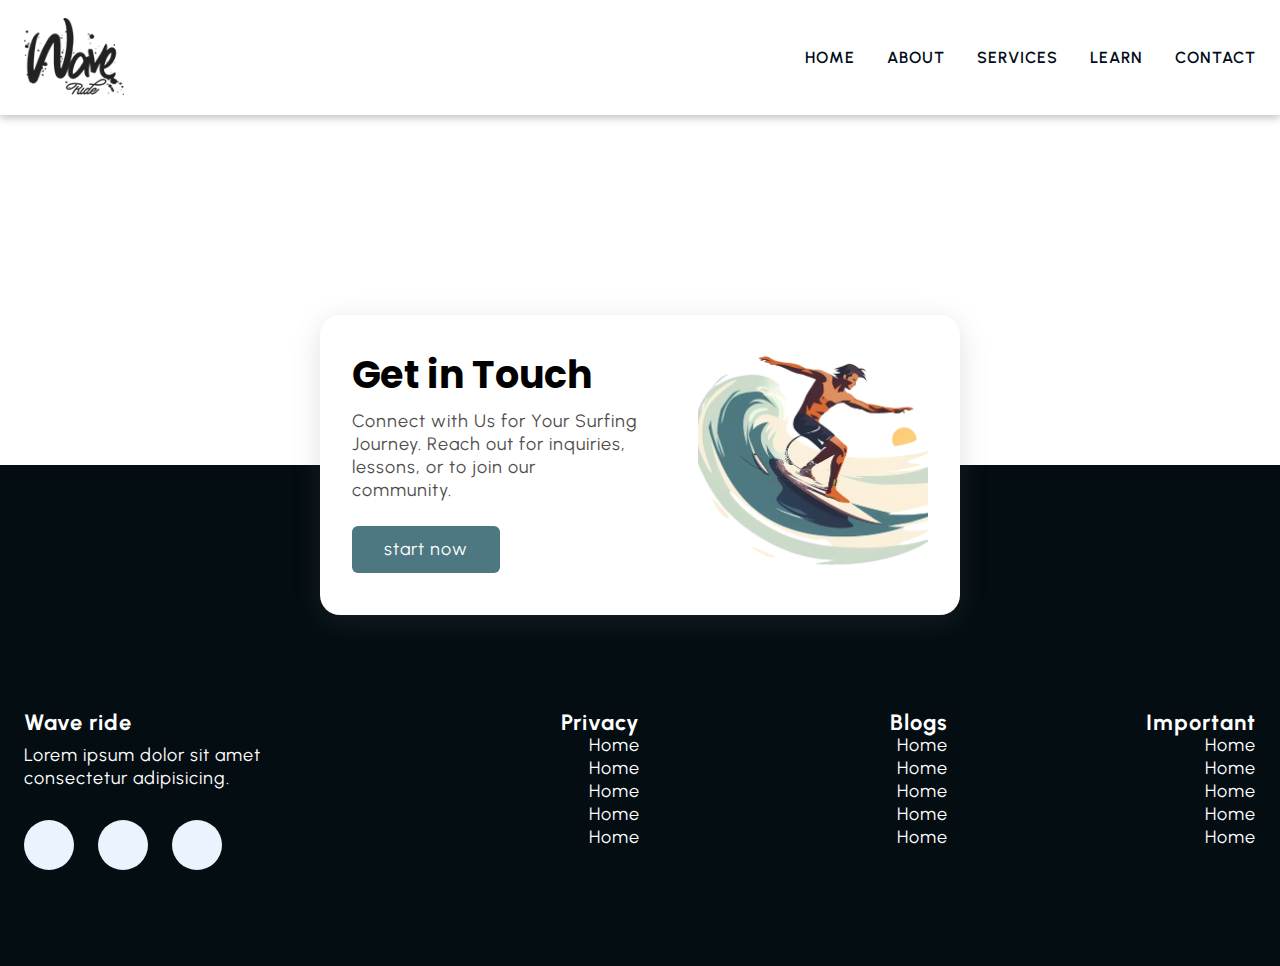
==== Contact.html @ d799d321 "About, services, contact page completed and learn page blog section cards created" ====
<!DOCTYPE html>
<html lang="en">

<head>
    <meta charset="UTF-8">
    <meta name="viewport" content="width=device-width, initial-scale=1.0">
    <title>Wave Ride</title>
    <link rel="stylesheet" href="./Css/style.css">
    <link rel="stylesheet" href="https://cdnjs.cloudflare.com/ajax/libs/font-awesome/6.5.2/css/all.min.css"
        integrity="sha512-SnH5WK+bZxgPHs44uWIX+LLJAJ9/2PkPKZ5QiAj6Ta86w+fsb2TkcmfRyVX3pBnMFcV7oQPJkl9QevSCWr3W6A=="
        crossorigin="anonymous" referrerpolicy="no-referrer" />
</head>

<body>

    <!-- Start section -->

    <header class="section-navbar">
        <div class="container">
            <div class="navbar-brand">
                </a href="index.html">
                <img src="./Images/wave-logo-mobile.png" alt="wave ride logo" width="100px" height="auto">
                </a>
            </div>
            <nav class="navbar">
                <ul>
                    <li class="nav-item"><a href="index.html" class="nav-link"> Home</a></li>
                    <li class="nav-item"><a href="About.html" class="nav-link"> About</a></li>
                    <li class="nav-item"><a href="Services.html" class="nav-link"> Services</a></li>
                    <li class="nav-item"><a href="Learn.html" class="nav-link"> Learn</a></li>
                    <li class="nav-item"><a href="Contact.html" class="nav-link"> Contact</a></li>
                </ul>
            </nav>
        </div>

    </header>

    <!-- ========== End Section ========== -->



    



    <!-- ========== Start contact-home Section ========== -->

    <div class="section-contact-homepage" id="section-contact-homepage">
        <div class="container grid grid-two--cols">
            <div class="contact-content">
                <h2 class="contact-title">Get in Touch
                </h2>
                <p>Connect with Us for Your Surfing Journey. Reach out for inquiries, lessons, or to join our community.
                </p>
                <div class="btn">
                    <a href="#">
                        start now <i class="fa-solid fa-circle-arrow-right"></i>
                    </a>
                </div>
            </div>

            <div class="contact-image"><img src="Images/hero6.png" alt=""></div>
        </div>

    </div>

    <!-- ========== End contact-home Section ========== -->


    <!-- ========== Start footer Section ========== -->

    <footer>


        <div class="container grid grid-four--cols">


            <div class="footer-1--div">
                <div class="logo-brand">
                    <a href="Index.html" class="footer-subheading"> Wave ride </a>
                    <p>Lorem ipsum dolor sit amet consectetur adipisicing.</p>
                </div>

                <div class="social-footer--icons">
                    <a href="#">
                        <i class="fa-brands fa-linkedin-in"></i>
                    </a>

                    <a href="#">
                        <i class="fa-brands fa-x-twitter"></i>
                    </a>

                    <a href="#">
                        <i class="fa-brands fa-github"></i>
                    </a>
                </div>

            </div>


            <div class="footer-2--div">
                <p class="footer-subheading"> Privacy</p>
                <ul>
                    <li><a href="/" class="nav-link"> Home</a></li>
                    <li><a href="/" class="nav-link"> Home</a></li>
                    <li><a href="/" class="nav-link"> Home</a></li>
                    <li><a href="/" class="nav-link"> Home</a></li>
                    <li><a href="/" class="nav-link"> Home</a></li>
                </ul>


            </div>

            <div class="footer-3--div">
                <p class="footer-subheading"> Blogs </p>
                <ul>
                    <li><a href="/" class="nav-link"> Home</a></li>
                    <li><a href="/" class="nav-link"> Home</a></li>
                    <li><a href="/" class="nav-link"> Home</a></li>
                    <li><a href="/" class="nav-link"> Home</a></li>
                    <li><a href="/" class="nav-link"> Home</a></li>
                </ul>


            </div>

            <div class="footer-4--div">
                <p class="footer-subheading"> Important </p>
                <ul>
                    <li><a href="/" class="nav-link"> Home</a></li>
                    <li><a href="/" class="nav-link"> Home</a></li>
                    <li><a href="/" class="nav-link"> Home</a></li>
                    <li><a href="/" class="nav-link"> Home</a></li>
                    <li><a href="/" class="nav-link"> Home</a></li>
                </ul>


            </div>







        </div>



    </footer>

    <!-- ========== End footer Section ========== -->
    
    </body>
    </html>
---- Css/style.css ----
@import url('https://fonts.googleapis.com/css2?family=Nunito:ital,wght@0,200..1000;1,200..1000&family=Urbanist:ital,wght@0,100..900;1,100..900&display=swap');
@import url('https://fonts.googleapis.com/css2?family=Nunito:ital,wght@0,200..1000;1,200..1000&family=Poppins:ital,wght@0,300;0,400;0,500;0,600;0,700;0,800;0,900;1,300;1,400;1,500;1,600;1,700;1,800;1,900&family=Urbanist:ital,wght@0,100..900;1,100..900&display=swap');


/* base rule */

* {
    margin: 0;
    padding: 0;
    box-sizing: border-box;
}

html {
    font-size: 62.5%;
    /* 1rem = 10px */
}

h1,
h2,
h3,
h4,
h5,
h6 {
    font-family: "Poppins", sans-serif;
}


p,
li,
a {

    font-family: "Urbanist", sans-serif;
    font-size: 1.8rem;
    letter-spacing: 0.1rem;
    font-weight: 400;
    color: var(--para-color);
    line-height: 2.3rem;

}

a {
    text-decoration: none;
}

li {
    list-style-type: none;
}




/* theme */
:root {
    --main-color: #55c6ee;
    --supporting-color: #ebf3fe;
    --font-color: #424242;
    /* --bg-color: #ffffff; */
    --bg-color: #f7fcff;
    --heading-color: #000a19;
    --hero-heading-color: #003b99;
    --white-color: #ffffff;
    --para-color: #504e4d;
    --bnt-hover-bg-color: #1050b7;
    --btn-box-shadow: rgba(100, 100, 111, 0.2) 0px 7px 29px 0px;
    --footer-bg-color: #040d12;
}




/* layout */

.container {
    max-width: 128rem;
    margin: 0 auto;
    padding: 9.6rem 2.4rem;
}

.section-learn .container:first-child {
    padding: 6.4rem 0 2.4rem 0;
}

.section-about .container:first-child,
.section-services .container:first-child {
    padding: 6.4rem 0 2.4rem 0;
}

.grid {
    display: grid;
}

.grid-two--cols {
    grid-template-columns: repeat(2, 1fr);
}

.grid-three--cols {
    grid-template-columns: repeat(3, 1fr);
}

.grid-four--cols {
    grid-template-columns: repeat(4, 1fr);
}



/* module-reusable */

.btn {
    padding: 1.2rem 3.2rem;
    background-color: var(--hero-heading-color);
    display: inline-block;
    color: var(--white-color);
    border-radius: .6rem;
}


.section-common-heading {
    font-size: 3.2rem;
    font-weight: 700;
    text-transform: capitalize;
}

.section-common-subheading {
    color: var(--heading-color);
}

.section-common--title {
    font-size: 2rem;
    margin: 3rem 0 1.5rem 0;
    font-weight: 600;
}


/* states */

.btn:hover {
    background-color: var(--bnt-hover-bg-color);
    cursor: pointer;
    box-shadow: var(--btn-box-shadow);
}















/* ---------navbar section------- */

.section-navbar {
    width: 100%;
    box-shadow: rgba(0, 0, 0, 0.24) 0px 3px 8px;
}

.section-navbar .container {
    display: flex;
    justify-content: space-between;
    align-items: center;
    padding: 1.8rem 2.4rem;
}

.section-navbar .navbar ul {
    display: flex;
    gap: 3.2rem;


    & li a {
        color: var(--heading-color);
        text-transform: uppercase;
        font-weight: 600;
        display: inline-block;
        font-size: 1.6rem;
        position: relative;

        &::after {
            content: "";
            position: absolute;
            bottom: -.3rem;
            left: 0;
            width: 0%;
            border-bottom: .2rem solid var(--main-color);
            transition: all linear 0.3s;
        }
    }


    & li a:hover:after {
        width: 100%;
    }
}


/* ---------End navbar section------- */







/***** Hero-Section *****/

main {
    background-image: linear-gradient(to top right,
            #f4f1f1,
            #f4f1f1,
            #f4f1f1,
            #f4f1f1,
            #f4f1f1);

    position: relative;
}


.section-hero .grid {
    align-items: center;
    gap: 6.4rem;

    & .hero-subheading {
        text-transform: uppercase;
        letter-spacing: 0.2rem;
        font-size: 1.7rem;
        word-spacing: .2rem;
        color: var(--font-color);
    }

    & .hero-heading {
        font-size: 5.8rem;
        /* line-height: 5.5rem; */
        font-family: "Urbanist", sans-serif;
        color: var(--footer-bg-color);
        font-weight: 700;
    }

    & .hero-para {
        color: var(--para-color);
        margin: 2rem 0 4rem 0;
    }
}

.section-hero--image img {
    width: 100%;
    height: auto;
}

/***** waves *****/

.custom-shape-divider-bottom-1720021813 {
    position: absolute;
    bottom: 0;
    left: 0;
    width: 100%;
    overflow: hidden;
    line-height: 0;
    transform: rotate(180deg);
}

.custom-shape-divider-bottom-1720021813 svg {
    position: relative;
    display: block;
    width: calc(171% + 1.3px);
    height: 80px;
    transform: rotateY(180deg);
}

.custom-shape-divider-bottom-1720021813 .shape-fill {
    fill: #FFFFFF;
}

/***** End waves *****/




/***** End Hero-Section *****/





/***** About Section *****/

.section-about .about-div {
    text-align: center;
}

.section-about .grid {
    gap: 6.4rem;
}

.section-about .icon {
    background-color: var(--supporting-color);
    width: 15rem;
    height: auto;
    border-radius: 50%;
    margin: 0 auto;

}

.section-about img {
    padding: 2.4rem;
    width: 15rem;
    height: auto;
    transition: all linear 0.3s;
}

.about-div .icon>img:hover {
    rotate: 360deg;
}

/***** End About Section *****/






/***** services Section *****/

.section-services {
    background-color: var(--bg-color);
}

.section-services .service-div {
    /* text-align: center; */
    padding: 3.2rem;
    transition: box-shadow linear .3s;
    border-radius: 10px;
}


.section-services .grid {
    gap: 3.2rem;
}


.section-services .service-div:hover {
    box-shadow: var(--btn-box-shadow)
}

/***** End services Section *****/






/***** Learn Section *****/

.section-learn .grid {

    gap: 9.6rem;
}

.learn-left--div {}

.learn-div {
    margin-top: 3.2rem;
}

.section-learn .text-align-right .learn-div {
    display: flex;
    flex-direction: column;
    justify-content: start;
    align-items: end;
    text-align: right;
}

.learn-icon {
    width: 8rem;
    aspect-ratio: 1;
    background-color: var(--supporting-color);
    display: grid;
    place-items: center;
    border-radius: 50%;
}

.learn-center--div,
.learn-center--div figure {
    display: flex;
    justify-content: center;
    align-items: center;
}

.learn-center--div figure {
    position: relative;
}

.learn-center--div figure img {}

.learn-center--div figure::before,
.learn-center--div figure::after {
    position: absolute;
    content: "";
    width: 35rem;
    height: 35rem;
    border-radius: 50%;
    /* z-index: 0; */
    background-color: #3381ff;
    z-index: -1;

}

.learn-center--div figure::after {
    z-index: -2;
    width: 40rem;
    height: 40rem;
    background: transparent;
    border: 0.5rem solid var(--supporting-color);
}

.learn-center--div figure::before {
    animation: circle 5s linear infinite;
}

.learn-center--div img {
    width: 90%;
    height: auto;
}

@keyframes circle {
    0% {
        background-color: #b3d0ff;
    }

    25% {
        background-color: #80b1ff;
    }

    50% {
        background-color: #4d91ff;
    }

    75% {
        background-color: #99c0ff;
    }

    100% {
        background-color: #3381ff;
    }

}

/***** End Learn Section *****/



/***** contact-home Section *****/



.section-contact-homepage {
    width: 50%;
    min-height: 30rem;
    margin: 0 auto;
    box-shadow: var(--btn-box-shadow);
    margin-bottom: 5rem;
    border-radius: 02rem;
    padding: 0 3.2rem;
    position: relative;
    bottom: -20rem;
    background-color: var(--white-color);

    & .grid {
        align-items: center;
    }
}

.section-contact-homepage .container {
    padding: 3.2rem 0;
    margin: auto;
}

.contact-title {
    font-size: 3.8rem;
    line-height: 1.2;
}

.contact-content p {
    margin: 1.2rem 0 2.4rem 0;
}

.contact-image {
    display: flex;
    justify-content: end;
}

.section-contact-homepage img {
    width: 80%;
    height: auto;
    aspect-ratio: 2/2;
    object-fit: cover;
}


.section-contact-homepage a {
    color: var(--white-color);
}

.section-contact-homepage .btn {
    background-color: #4d7881;
}

/* .section-contact-homepage .btn .fa-solid{
    color: #fece79;
    background-color: var(--);
} */
.section-contact-homepage .btn:hover {
    background-color: #2e3e57;
}


/***** End contact-home Section *****/








/***** footer Section *****/
footer {
    background-color: var(--footer-bg-color);
    padding-top: 15rem;
}

footer .grid {
    text-align: right;
}

footer * {
    color: var(--white-color);
}


.footer-subheading {
    font-size: 2.2rem;
    font-weight: 700;
}

.footer-1--div p {
    margin: 1rem 0 3rem 0;
}


.footer-1--div {
    text-align: left;

    & .social-footer--icons {
        display: flex;
        gap: 2.4rem;



        & .fa-brands {
            width: 5rem;
            aspect-ratio: 1;
            background-color: var(--supporting-color);
            color: var(--bnt-hover-bg-color);
            border-radius: 50%;
            display: flex;
            justify-content: center;
            align-items: center;
            transition: all 0.3s linear;

            &:hover {
                color: var(--supporting-color);
                background-color: var(--bnt-hover-bg-color);
                rotate: 360deg;
            }
        }
    }
}

/***** End footer Section *****/






/***** learn page Section *****/

.section-learn {

    & .grid {
        gap: 6.4rem;
    }

    & .learn {
        box-shadow: var(--btn-box-shadow);
        transition: scale 0.3s linear;

        &:hover {
            scale: 1.1;
        }

        & .learn-content {
            padding: 1.4rem 2.4rem 2.4rem;
        }
    }

    background-color: var(--bg-color);

    & img {
        width: 100%;
        aspect-ratio: 4/3;
        object-fit: cover;
        height: auto;
    }

    & .learn-date {
        display: flex;
        justify-content: space-between;
        margin-top: 1.6rem;
        font-size: 1.4rem;

        & .fa-solid {
            width: 3rem;
            aspect-ratio: 1;
            background-color: var(--bg-color);
            color: var(--bnt-hover-bg-color);
            border-radius: 50%;
            padding: 0;
        }
    }

    & .section-common--title {
        margin-top: 0.8rem;
        /* font-size: 1.9rem; */
    }
}


/***** End learn page Section *****/
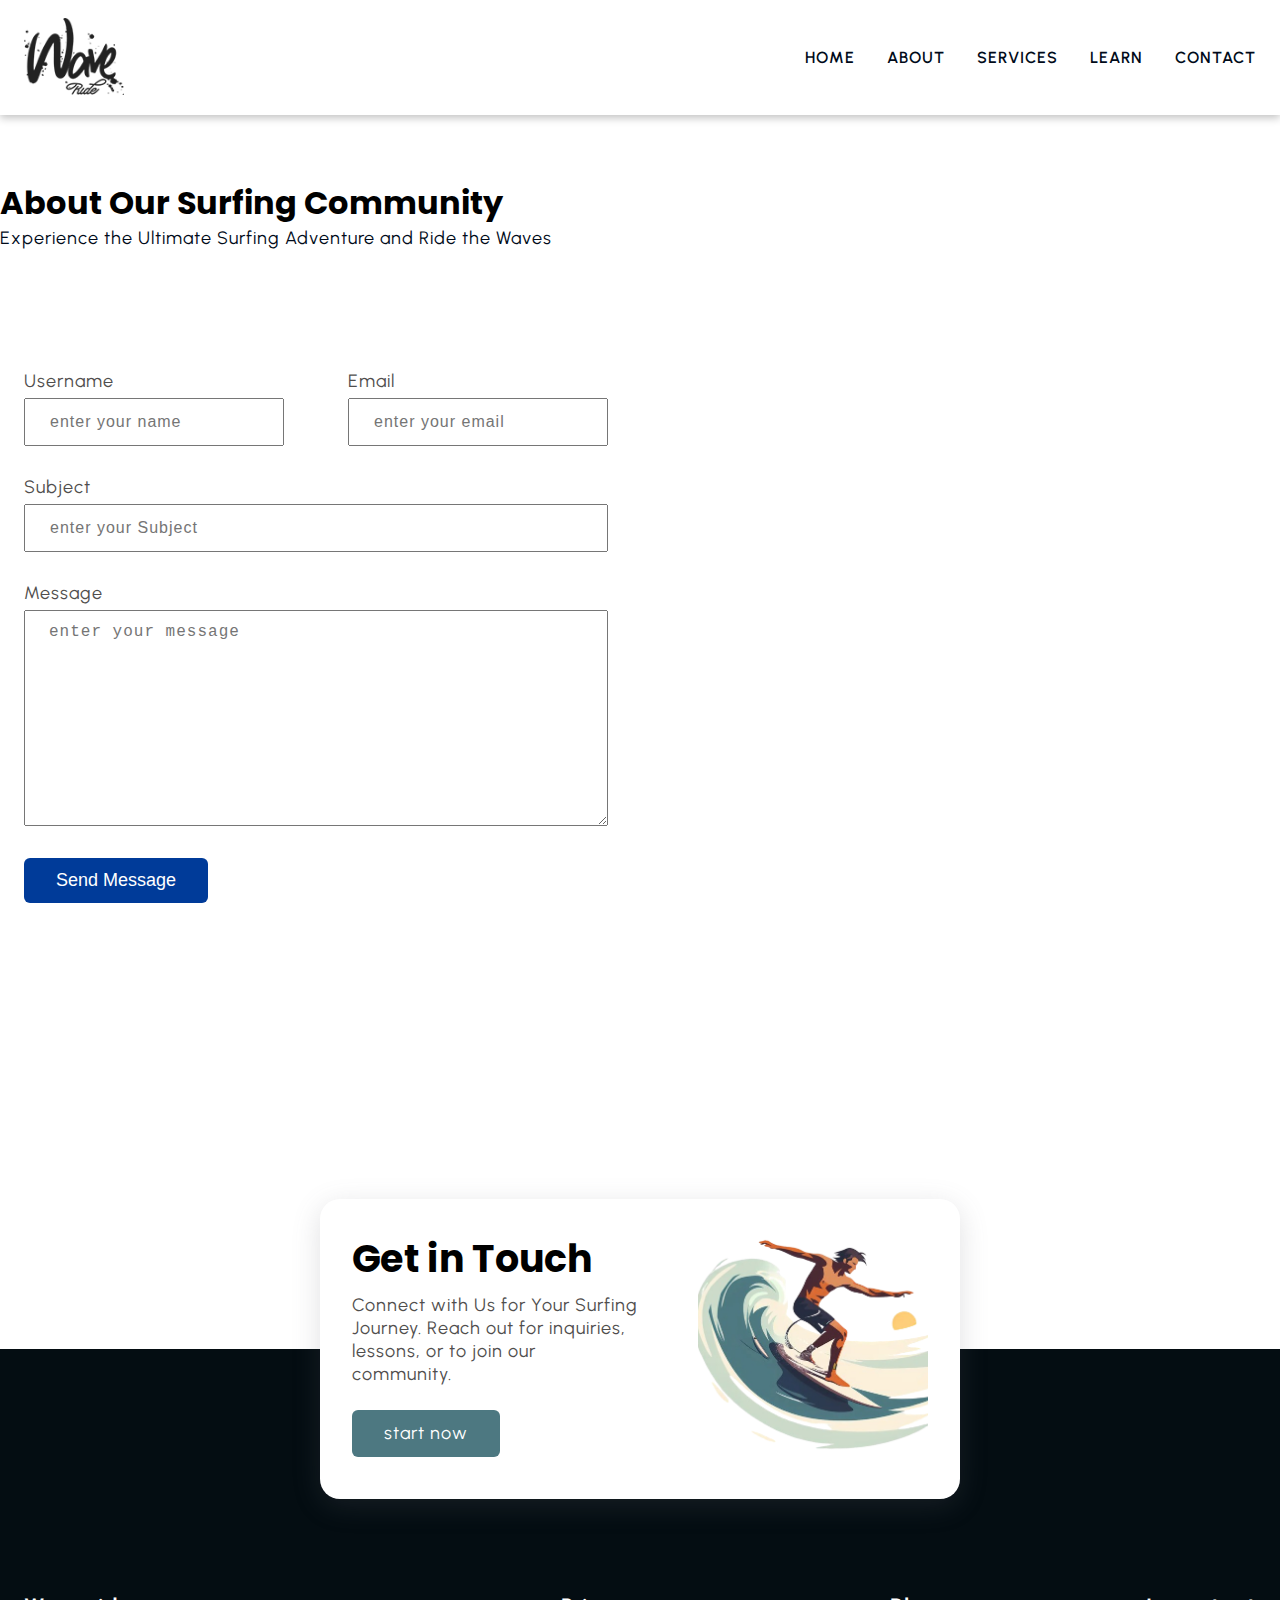
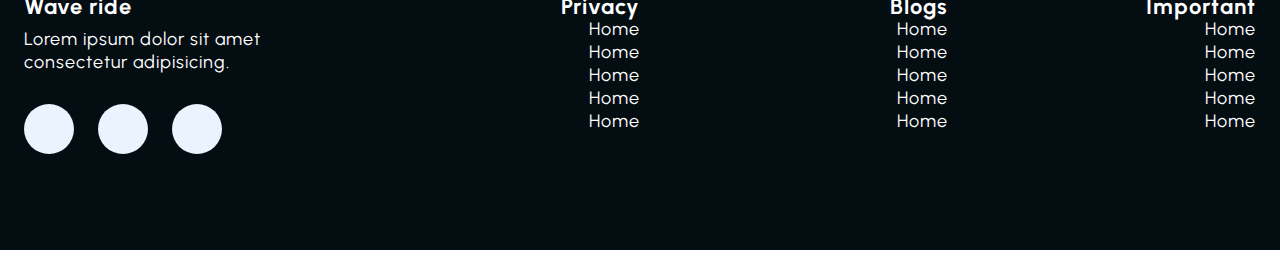
==== commit b70cefaa: "contact page done" ====
--- a/Contact.html
+++ b/Contact.html
@@ -37,9 +37,61 @@
 
     <!-- ========== End Section ========== -->
 
-
-
-    
+    <div class="section-contact">
+        <div class="container">
+            <h2 class="section-common-heading">
+                About Our Surfing Community
+            </h2>
+            <p class="section-common-subheading">
+                Experience the Ultimate Surfing Adventure and Ride the Waves
+            </p>
+        </div>
+
+        <div class="container grid grid-two--cols">
+            <div class="contact-content">
+                <form action="#">
+                    <div class="grid grid-two--cols mb-3">
+                        <div>
+                            <label for="username">Username</label>
+                            <input type="text" name="username" id="username" autocomplete="off" required
+                                placeholder="enter your name">
+                        </div>
+
+                        <div>
+                            <label for="email">Email</label>
+                            <input type="email" name="email" id="email" autocomplete="off" required
+                                placeholder="enter your email">
+                        </div>
+                    </div>
+
+                    <div class="mb-3">
+                        <label for="subject">Subject</label>
+                        <input type="text" name="subject" id="subject" autocomplete="off" required
+                            placeholder="enter your Subject">
+                    </div>
+
+                    <div class="mb-3">
+                        <label for="message">Message</label>
+                        <textarea type="text" name="message" id="message" rows="10" cols="30"
+                            placeholder="enter your message"></textarea>
+                    </div>
+                    <div>
+                        <button type="submit" class="btn btn-submit">Send message</button>
+                    </div>
+
+                </form>
+            </div>
+            <div class="contact-map">
+                <iframe
+                    src="https://www.google.com/maps/embed?pb=!1m18!1m12!1m3!1d896403.2863472652!2d76.43378101073607!3d28.642487039635807!2m3!1f0!2f0!3f0!3m2!1i1024!2i768!4f13.1!3m3!1m2!1s0x390cfd5b347eb62d%3A0x37205b715389640!2sDelhi!5e0!3m2!1sen!2sin!4v1720466942577!5m2!1sen!2sin"
+                    width="100%" height="500" style="border:0;" allowfullscreen="" loading="lazy"
+                    referrerpolicy="no-referrer-when-downgrade"></iframe>
+            </div>
+
+        </div>
+    </div>
+
+
 
 
 
@@ -150,6 +202,7 @@
     </footer>
 
     <!-- ========== End footer Section ========== -->
-    
-    </body>
-    </html>
+
+</body>
+
+</html>--- a/Css/style.css
+++ b/Css/style.css
@@ -27,7 +27,8 @@
 
 p,
 li,
-a {
+a,
+label {
 
     font-family: "Urbanist", sans-serif;
     font-size: 1.8rem;
@@ -81,7 +82,8 @@
 }
 
 .section-about .container:first-child,
-.section-services .container:first-child {
+.section-services .container:first-child,
+.section-contact .container:first-child {
     padding: 6.4rem 0 2.4rem 0;
 }
 
@@ -590,7 +592,7 @@
 
 /***** learn page Section *****/
 
-.section-learn {
+.section-learn-blogs {
 
     & .grid {
         gap: 6.4rem;
@@ -641,4 +643,55 @@
 }
 
 
-/***** End learn page Section *****/+/***** End learn page Section *****/
+
+
+/***** contact page Section *****/
+
+.section-contact {
+    & .grid {
+        align-items: center;
+        gap: 6.4rem;
+    }
+}
+
+.mb-3 {
+    margin-bottom: 3rem;
+}
+
+label {
+    display: block;
+    text-transform: capitalize;
+    margin-bottom: 0.5rem;
+}
+
+input,
+textarea {
+    width: 100%;
+    padding: 1.2rem 2.4rem;
+    font-size: 1.7rem;
+    letter-spacing: 0.1rem;
+}
+
+::placeholder {
+    font-size: 1.6rem;
+    letter-spacing: 0.1rem;
+}
+.contact-content .grid {
+    gap: 6.4rem;
+}
+
+
+
+
+.btn-submit {
+    border: none;
+    font-size: 1.8rem;
+    text-transform: capitalize;
+}
+
+
+
+
+
+/***** End contact page Section *****/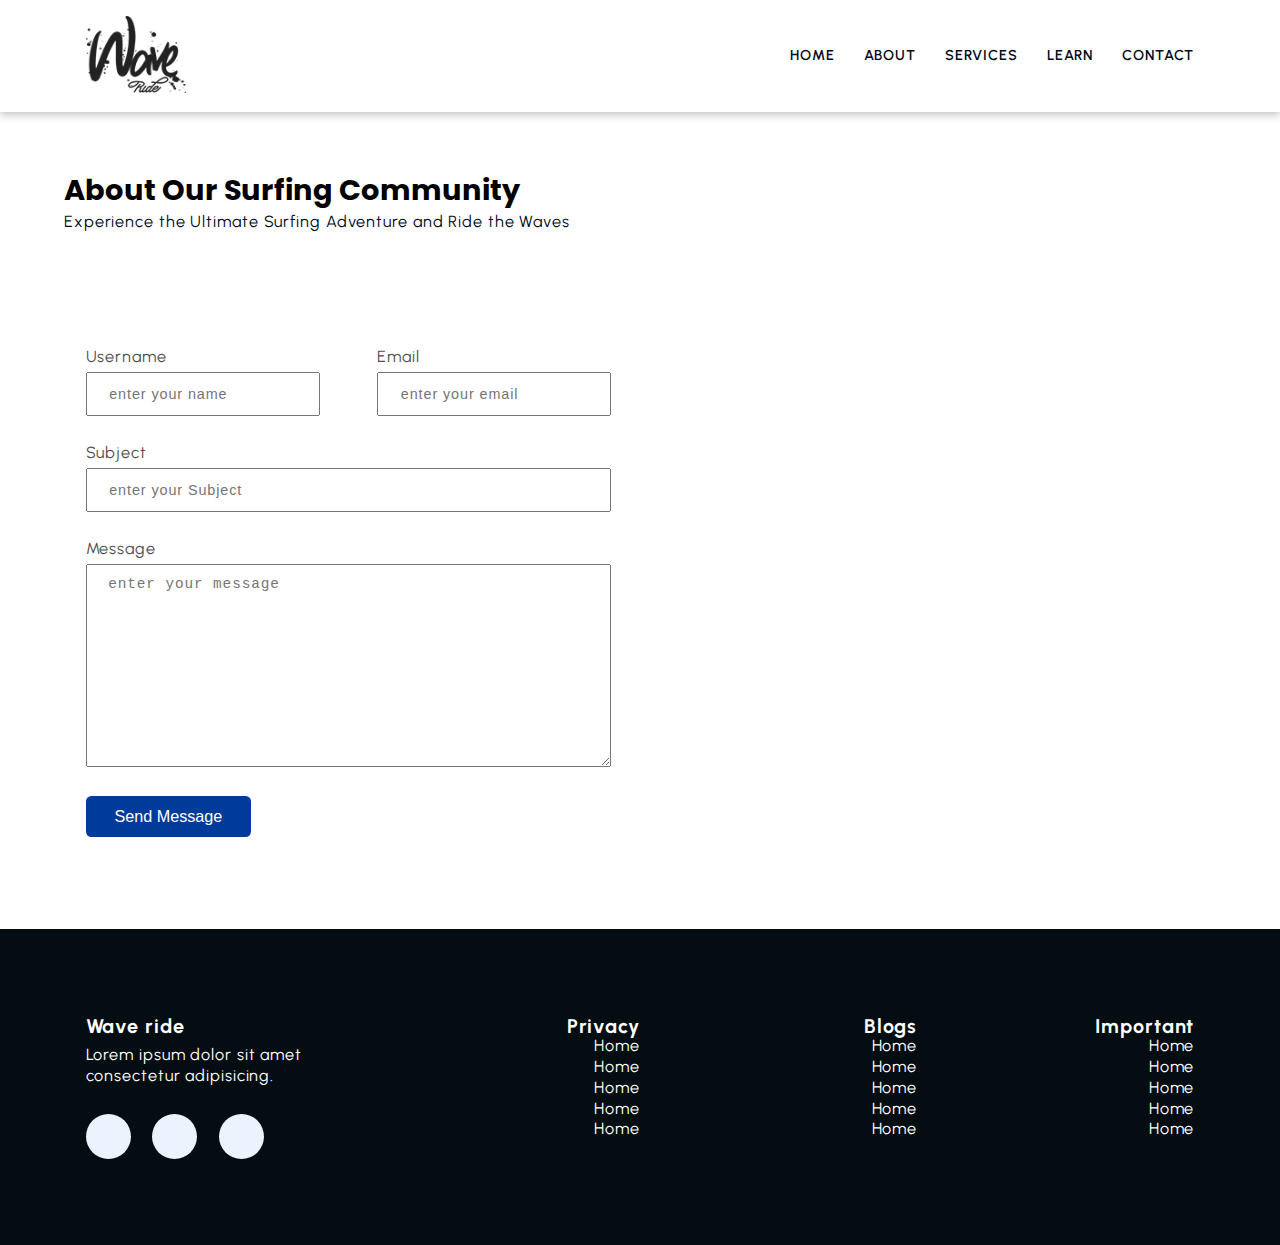
==== commit a1e115a9: "responsiveness css started font-size + banner image done" ====
--- a/Contact.html
+++ b/Contact.html
@@ -8,7 +8,12 @@
     <link rel="stylesheet" href="./Css/style.css">
     <link rel="stylesheet" href="https://cdnjs.cloudflare.com/ajax/libs/font-awesome/6.5.2/css/all.min.css"
         integrity="sha512-SnH5WK+bZxgPHs44uWIX+LLJAJ9/2PkPKZ5QiAj6Ta86w+fsb2TkcmfRyVX3pBnMFcV7oQPJkl9QevSCWr3W6A=="
-        crossorigin="anonymous" referrerpolicy="no-referrer" />
+        crossorigin="anonymous" referrerpolicy="no-referrer" /> 
+        <style>
+            footer{
+                padding-top: 0;
+            }
+        </style>
 </head>
 
 <body>
@@ -49,7 +54,7 @@
 
         <div class="container grid grid-two--cols">
             <div class="contact-content">
-                <form action="#">
+                <form action="https://formspree.io/f/mzzpbqlp" method="POST">
                     <div class="grid grid-two--cols mb-3">
                         <div>
                             <label for="username">Username</label>
@@ -93,30 +98,6 @@
 
 
 
-
-
-    <!-- ========== Start contact-home Section ========== -->
-
-    <div class="section-contact-homepage" id="section-contact-homepage">
-        <div class="container grid grid-two--cols">
-            <div class="contact-content">
-                <h2 class="contact-title">Get in Touch
-                </h2>
-                <p>Connect with Us for Your Surfing Journey. Reach out for inquiries, lessons, or to join our community.
-                </p>
-                <div class="btn">
-                    <a href="#">
-                        start now <i class="fa-solid fa-circle-arrow-right"></i>
-                    </a>
-                </div>
-            </div>
-
-            <div class="contact-image"><img src="Images/hero6.png" alt=""></div>
-        </div>
-
-    </div>
-
-    <!-- ========== End contact-home Section ========== -->
 
 
     <!-- ========== Start footer Section ========== -->
--- a/Css/style.css
+++ b/Css/style.css
@@ -677,6 +677,16 @@
     font-size: 1.6rem;
     letter-spacing: 0.1rem;
 }
+
+input:focus-visible {
+    outline: 1px solid var(--main-color);
+}
+
+textarea:focus-visible {
+    outline: 1px solid var(--main-color);
+}
+
+
 .contact-content .grid {
     gap: 6.4rem;
 }
@@ -694,4 +704,30 @@
 
 
 
-/***** End contact page Section *****/+/***** End contact page Section *****/
+
+
+
+
+
+
+
+
+
+/***** media queries *****/
+@media (width <= 1380px) {
+
+    html{
+        font-size: 56.25%;
+    }
+
+    .section-hero img{
+        width: 90%;
+    }
+    
+}
+
+
+
+
+/***** End media queries *****/
